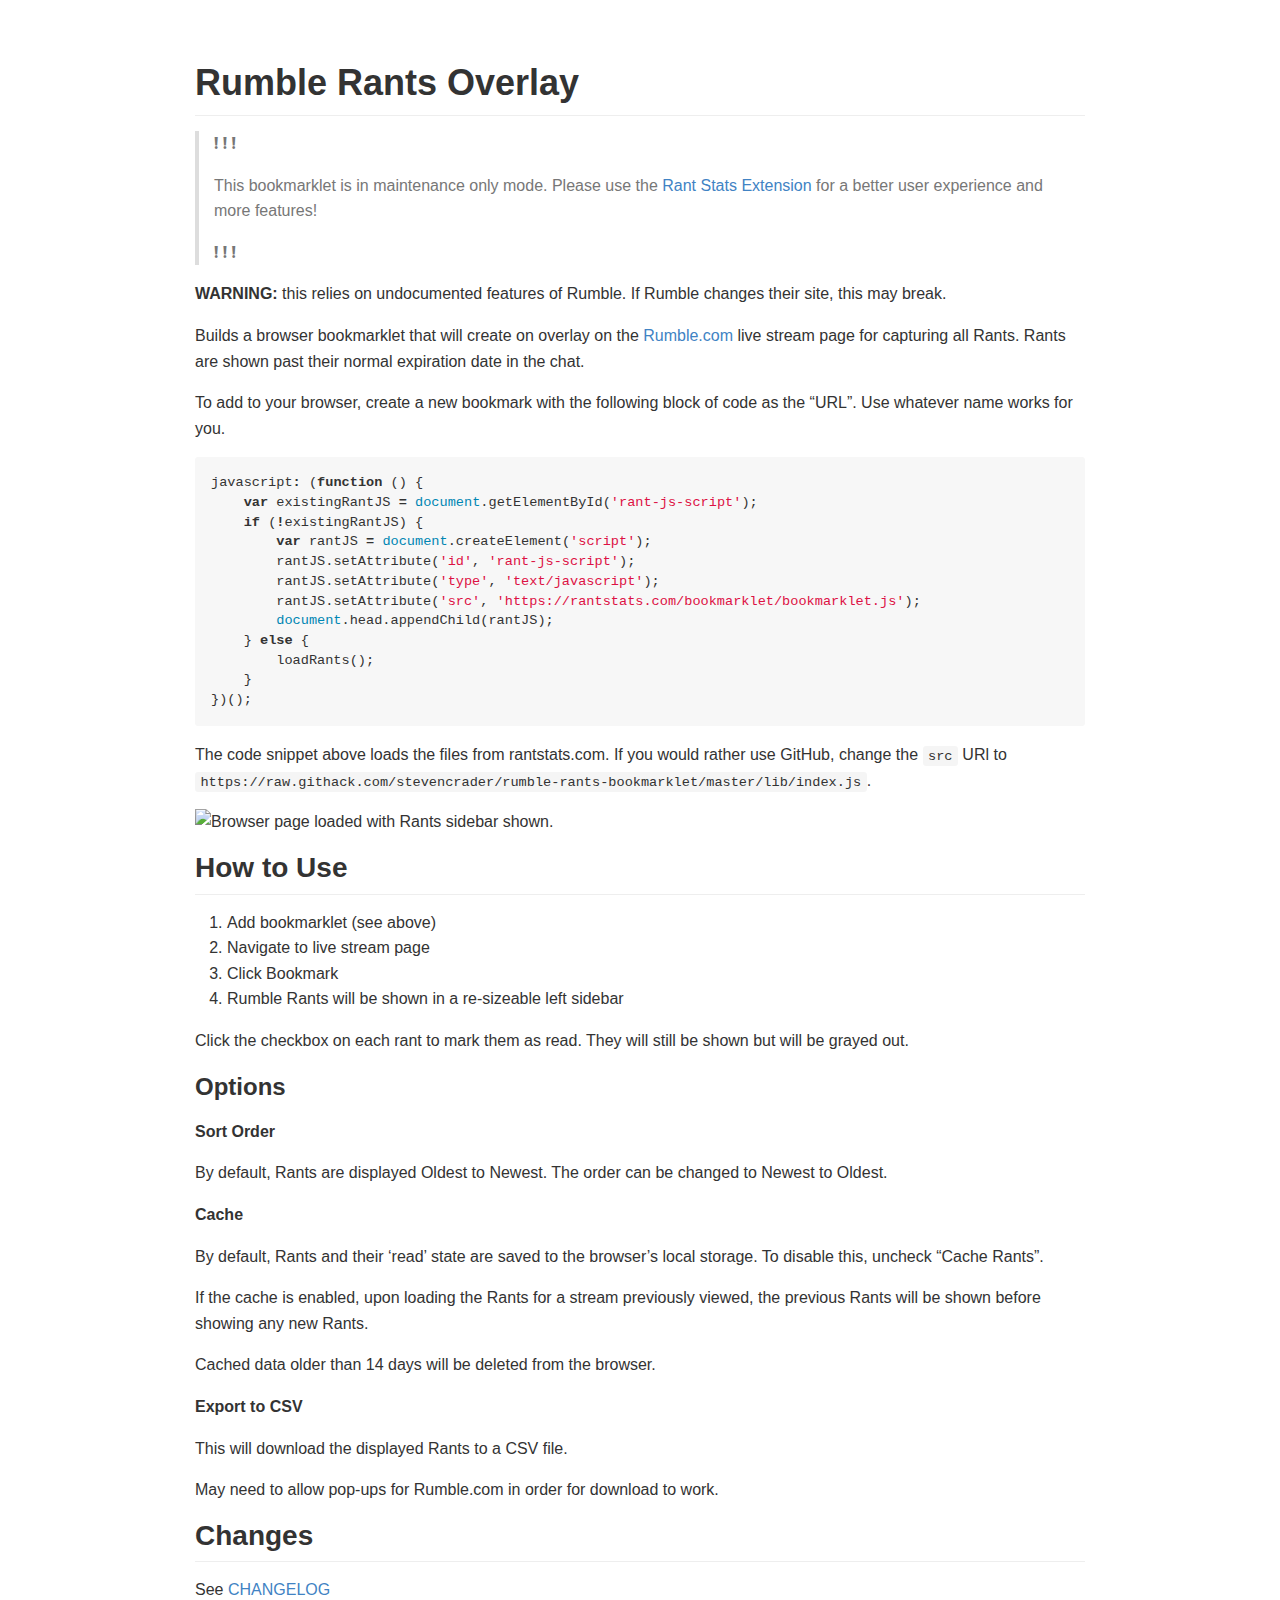
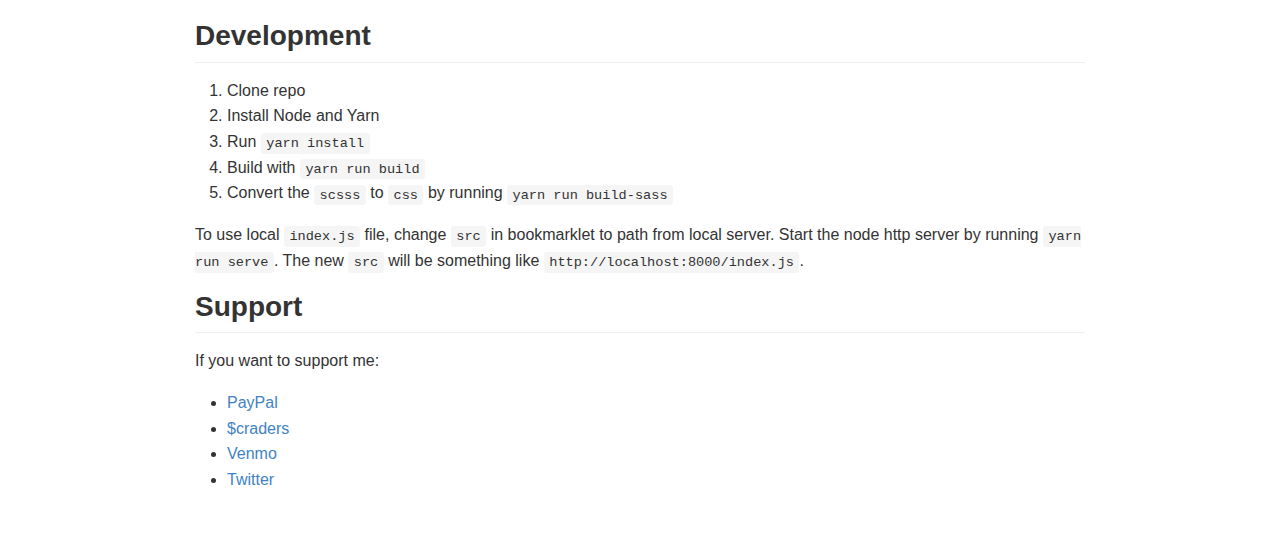
==== public/bookmarklet/index.html @ ce7960bc "Update with extension links" ====
<!DOCTYPE html>
<html lang="en">
<head>
    <meta charset="utf-8">
    <title>Rant Stats Legacy Bookmarklet</title>
    <meta name="viewport" content="width=device-width, initial-scale=1">
    <style>
        body {
            max-width: 980px;
            outline: 1300px solid #fff;
            margin: 16px auto;
        }

        body .markdown-body {
            padding: 45px;
        }

        @font-face {
            font-family: fontawesome-mini;
            src: url([data-uri]) format('woff');
        }

        .markdown-body {
            font-family: sans-serif;
            -ms-text-size-adjust: 100%;
            -webkit-text-size-adjust: 100%;
            color: #333333;
            overflow: hidden;
            font-family: "Helvetica Neue", Helvetica, "Segoe UI", Arial, freesans, sans-serif;
            font-size: 16px;
            line-height: 1.6;
            word-wrap: break-word;
        }

        .markdown-body a {
            background: transparent;
        }

        .markdown-body a:active,
        .markdown-body a:hover {
            outline: 0;
        }

        .markdown-body b,
        .markdown-body strong {
            font-weight: bold;
        }

        .markdown-body mark {
            background: #ff0;
            color: #000;
            font-style: italic;
            font-weight: bold;
        }

        .markdown-body sub,
        .markdown-body sup {
            font-size: 75%;
            line-height: 0;
            position: relative;
            vertical-align: baseline;
        }

        .markdown-body sup {
            top: -0.5em;
        }

        .markdown-body sub {
            bottom: -0.25em;
        }

        .markdown-body h1 {
            font-size: 2em;
            margin: 0.67em 0;
        }

        .markdown-body img {
            border: 0;
        }

        .markdown-body hr {
            -moz-box-sizing: content-box;
            box-sizing: content-box;
            height: 0;
        }

        .markdown-body pre {
            overflow: auto;
        }

        .markdown-body code,
        .markdown-body kbd,
        .markdown-body pre,
        .markdown-body samp {
            font-family: monospace, monospace;
            font-size: 1em;
        }

        .markdown-body input {
            color: inherit;
            font: inherit;
            margin: 0;
        }

        .markdown-body html input[disabled] {
            cursor: default;
        }

        .markdown-body input {
            line-height: normal;
        }

        .markdown-body input[type="checkbox"] {
            box-sizing: border-box;
            padding: 0;
        }

        .markdown-body table {
            border-collapse: collapse;
            border-spacing: 0;
        }

        .markdown-body td,
        .markdown-body th {
            padding: 0;
        }

        .markdown-body .codehilitetable,
        .markdown-body .highlighttable {
            border: 0;
            border-spacing: 0;
        }

        .markdown-body .codehilitetable tr,
        .markdown-body .highlighttable {
            border: 0;
        }

        .markdown-body .codehilitetable pre,
        .markdown-body .codehilitetable div.codehilite,
        .markdown-body .highlighttable pre,
        .markdown-body .highlighttable div.highlight {
            margin: 0;
        }

        .markdown-body .linenos,
        .markdown-body .code,
        .markdown-body .codehilitetable td,
        .markdown-body .highlighttable td {
            border: 0;
            padding: 0;
        }

        .markdown-body td:not(.linenos) .linenodiv {
            padding: 0 !important;
        }

        .markdown-body .code {
            width: 100%;
        }

        .markdown-body .linenos div pre,
        .markdown-body .linenodiv pre,
        .markdown-body .linenodiv {
            border: 0;
            -webkit-border-radius: 0;
            -moz-border-radius: 0;
            border-radius: 0;
            -webkit-border-top-left-radius: 3px;
            -webkit-border-bottom-left-radius: 3px;
            -moz-border-radius-topleft: 3px;
            -moz-border-radius-bottomleft: 3px;
            border-top-left-radius: 3px;
            border-bottom-left-radius: 3px;
        }

        .markdown-body .code div pre,
        .markdown-body .code div {
            border: 0;
            -webkit-border-radius: 0;
            -moz-border-radius: 0;
            border-radius: 0;
            -webkit-border-top-right-radius: 3px;
            -webkit-border-bottom-right-radius: 3px;
            -moz-border-radius-topright: 3px;
            -moz-border-radius-bottomright: 3px;
            border-top-right-radius: 3px;
            border-bottom-right-radius: 3px;
        }

        .markdown-body * {
            -moz-box-sizing: border-box;
            box-sizing: border-box;
        }

        .markdown-body input {
            font: 13px Helvetica, arial, freesans, clean, sans-serif, "Segoe UI Emoji", "Segoe UI Symbol";
            line-height: 1.4;
        }

        .markdown-body a {
            color: #4183c4;
            text-decoration: none;
        }

        .markdown-body a:hover,
        .markdown-body a:focus,
        .markdown-body a:active {
            text-decoration: underline;
        }

        .markdown-body hr {
            height: 0;
            margin: 15px 0;
            overflow: hidden;
            background: transparent;
            border: 0;
            border-bottom: 1px solid #ddd;
        }

        .markdown-body hr:before,
        .markdown-body hr:after {
            display: table;
            content: " ";
        }

        .markdown-body hr:after {
            clear: both;
        }

        .markdown-body h1,
        .markdown-body h2,
        .markdown-body h3,
        .markdown-body h4,
        .markdown-body h5,
        .markdown-body h6 {
            margin-top: 15px;
            margin-bottom: 15px;
            line-height: 1.1;
        }

        .markdown-body h1 {
            font-size: 30px;
        }

        .markdown-body h2 {
            font-size: 21px;
        }

        .markdown-body h3 {
            font-size: 16px;
        }

        .markdown-body h4 {
            font-size: 14px;
        }

        .markdown-body h5 {
            font-size: 12px;
        }

        .markdown-body h6 {
            font-size: 11px;
        }

        .markdown-body blockquote {
            margin: 0;
        }

        .markdown-body ul,
        .markdown-body ol {
            padding: 0;
            margin-top: 0;
            margin-bottom: 0;
        }

        .markdown-body ol ol,
        .markdown-body ul ol {
            list-style-type: lower-roman;
        }

        .markdown-body ul ul ol,
        .markdown-body ul ol ol,
        .markdown-body ol ul ol,
        .markdown-body ol ol ol {
            list-style-type: lower-alpha;
        }

        .markdown-body dd {
            margin-left: 0;
        }

        .markdown-body code,
        .markdown-body pre,
        .markdown-body samp {
            font-family: Consolas, "Liberation Mono", Menlo, Courier, monospace;
            font-size: 12px;
        }

        .markdown-body pre {
            margin-top: 0;
            margin-bottom: 0;
        }

        .markdown-body kbd {
            background-color: #e7e7e7;
            background-image: -moz-linear-gradient(#fefefe, #e7e7e7);
            background-image: -webkit-linear-gradient(#fefefe, #e7e7e7);
            background-image: linear-gradient(#fefefe, #e7e7e7);
            background-repeat: repeat-x;
            border-radius: 2px;
            border: 1px solid #cfcfcf;
            color: #000;
            padding: 3px 5px;
            line-height: 10px;
            font: 11px Consolas, "Liberation Mono", Menlo, Courier, monospace;
            display: inline-block;
        }

        .markdown-body > *:first-child {
            margin-top: 0 !important;
        }

        .markdown-body > *:last-child {
            margin-bottom: 0 !important;
        }

        .markdown-body .headerlink {
            font: normal 400 16px fontawesome-mini;
            vertical-align: middle;
            margin-left: -16px;
            float: left;
            display: inline-block;
            text-decoration: none;
            opacity: 0;
            color: #333;
        }

        .markdown-body .headerlink:focus {
            outline: none;
        }

        .markdown-body h1 .headerlink {
            margin-top: 0.8rem;
        }

        .markdown-body h2 .headerlink,
        .markdown-body h3 .headerlink {
            margin-top: 0.6rem;
        }

        .markdown-body h4 .headerlink {
            margin-top: 0.2rem;
        }

        .markdown-body h5 .headerlink,
        .markdown-body h6 .headerlink {
            margin-top: 0;
        }

        .markdown-body .headerlink:hover,
        .markdown-body h1:hover .headerlink,
        .markdown-body h2:hover .headerlink,
        .markdown-body h3:hover .headerlink,
        .markdown-body h4:hover .headerlink,
        .markdown-body h5:hover .headerlink,
        .markdown-body h6:hover .headerlink {
            opacity: 1;
            text-decoration: none;
        }

        .markdown-body h1 {
            padding-bottom: 0.3em;
            font-size: 2.25em;
            line-height: 1.2;
            border-bottom: 1px solid #eee;
        }

        .markdown-body h2 {
            padding-bottom: 0.3em;
            font-size: 1.75em;
            line-height: 1.225;
            border-bottom: 1px solid #eee;
        }

        .markdown-body h3 {
            font-size: 1.5em;
            line-height: 1.43;
        }

        .markdown-body h4 {
            font-size: 1.25em;
        }

        .markdown-body h5 {
            font-size: 1em;
        }

        .markdown-body h6 {
            font-size: 1em;
            color: #777;
        }

        .markdown-body p,
        .markdown-body blockquote,
        .markdown-body ul,
        .markdown-body ol,
        .markdown-body dl,
        .markdown-body table,
        .markdown-body pre,
        .markdown-body .admonition {
            margin-top: 0;
            margin-bottom: 16px;
        }

        .markdown-body hr {
            height: 4px;
            padding: 0;
            margin: 16px 0;
            background-color: #e7e7e7;
            border: 0 none;
        }

        .markdown-body ul,
        .markdown-body ol {
            padding-left: 2em;
        }

        .markdown-body ul ul,
        .markdown-body ul ol,
        .markdown-body ol ol,
        .markdown-body ol ul {
            margin-top: 0;
            margin-bottom: 0;
        }

        .markdown-body li > p {
            margin-top: 16px;
        }

        .markdown-body dl {
            padding: 0;
        }

        .markdown-body dl dt {
            padding: 0;
            margin-top: 16px;
            font-size: 1em;
            font-style: italic;
            font-weight: bold;
        }

        .markdown-body dl dd {
            padding: 0 16px;
            margin-bottom: 16px;
        }

        .markdown-body blockquote {
            padding: 0 15px;
            color: #777;
            border-left: 4px solid #ddd;
        }

        .markdown-body blockquote > :first-child {
            margin-top: 0;
        }

        .markdown-body blockquote > :last-child {
            margin-bottom: 0;
        }

        .markdown-body table {
            display: block;
            width: 100%;
            overflow: auto;
            word-break: normal;
            word-break: keep-all;
        }

        .markdown-body table th {
            font-weight: bold;
        }

        .markdown-body table th,
        .markdown-body table td {
            padding: 6px 13px;
            border: 1px solid #ddd;
        }

        .markdown-body table tr {
            background-color: #fff;
            border-top: 1px solid #ccc;
        }

        .markdown-body table tr:nth-child(2n) {
            background-color: #f8f8f8;
        }

        .markdown-body img {
            max-width: 100%;
            -moz-box-sizing: border-box;
            box-sizing: border-box;
        }

        .markdown-body code,
        .markdown-body samp {
            padding: 0;
            padding-top: 0.2em;
            padding-bottom: 0.2em;
            margin: 0;
            font-size: 85%;
            background-color: rgba(0, 0, 0, 0.04);
            border-radius: 3px;
        }

        .markdown-body code:before,
        .markdown-body code:after {
            letter-spacing: -0.2em;
            content: "\00a0";
        }

        .markdown-body pre > code {
            padding: 0;
            margin: 0;
            font-size: 100%;
            word-break: normal;
            white-space: pre;
            background: transparent;
            border: 0;
        }

        .markdown-body .codehilite,
        .markdown-body .highlight {
            margin-bottom: 16px;
        }

        .markdown-body .codehilite pre,
        .markdown-body .highlight pre,
        .markdown-body pre {
            padding: 16px;
            overflow: auto;
            font-size: 85%;
            line-height: 1.45;
            background-color: #f7f7f7;
            border-radius: 3px;
        }

        .markdown-body .codehilite pre,
        .markdown-body .highlight pre {
            margin-bottom: 0;
            word-break: normal;
        }

        .markdown-body pre {
            word-wrap: normal;
        }

        .markdown-body pre code {
            display: inline;
            max-width: initial;
            padding: 0;
            margin: 0;
            overflow: initial;
            line-height: inherit;
            word-wrap: normal;
            background-color: transparent;
            border: 0;
        }

        .markdown-body pre code:before,
        .markdown-body pre code:after {
            content: normal;
        }

        /* Admonition */
        .markdown-body .admonition {
            -webkit-border-radius: 3px;
            -moz-border-radius: 3px;
            position: relative;
            border-radius: 3px;
            border: 1px solid #e0e0e0;
            border-left: 6px solid #333;
            padding: 10px 10px 10px 30px;
        }

        .markdown-body .admonition table {
            color: #333;
        }

        .markdown-body .admonition p {
            padding: 0;
        }

        .markdown-body .admonition-title {
            font-weight: bold;
            margin: 0;
        }

        .markdown-body .admonition > .admonition-title {
            color: #333;
        }

        .markdown-body .attention > .admonition-title {
            color: #a6d796;
        }

        .markdown-body .caution > .admonition-title {
            color: #d7a796;
        }

        .markdown-body .hint > .admonition-title {
            color: #96c6d7;
        }

        .markdown-body .danger > .admonition-title {
            color: #c25f77;
        }

        .markdown-body .question > .admonition-title {
            color: #96a6d7;
        }

        .markdown-body .note > .admonition-title {
            color: #d7c896;
        }

        .markdown-body .admonition:before,
        .markdown-body .attention:before,
        .markdown-body .caution:before,
        .markdown-body .hint:before,
        .markdown-body .danger:before,
        .markdown-body .question:before,
        .markdown-body .note:before {
            font: normal normal 16px fontawesome-mini;
            -moz-osx-font-smoothing: grayscale;
            -webkit-user-select: none;
            -moz-user-select: none;
            -ms-user-select: none;
            user-select: none;
            line-height: 1.5;
            color: #333;
            position: absolute;
            left: 0;
            top: 0;
            padding-top: 10px;
            padding-left: 10px;
        }

        .markdown-body .admonition:before {
            content: "\f056\00a0";
            color: 333;
        }

        .markdown-body .attention:before {
            content: "\f058\00a0";
            color: #a6d796;
        }

        .markdown-body .caution:before {
            content: "\f06a\00a0";
            color: #d7a796;
        }

        .markdown-body .hint:before {
            content: "\f05a\00a0";
            color: #96c6d7;
        }

        .markdown-body .danger:before {
            content: "\f057\00a0";
            color: #c25f77;
        }

        .markdown-body .question:before {
            content: "\f059\00a0";
            color: #96a6d7;
        }

        .markdown-body .note:before {
            content: "\f040\00a0";
            color: #d7c896;
        }

        .markdown-body .admonition::after {
            content: normal;
        }

        .markdown-body .attention {
            border-left: 6px solid #a6d796;
        }

        .markdown-body .caution {
            border-left: 6px solid #d7a796;
        }

        .markdown-body .hint {
            border-left: 6px solid #96c6d7;
        }

        .markdown-body .danger {
            border-left: 6px solid #c25f77;
        }

        .markdown-body .question {
            border-left: 6px solid #96a6d7;
        }

        .markdown-body .note {
            border-left: 6px solid #d7c896;
        }

        .markdown-body .admonition > *:first-child {
            margin-top: 0 !important;
        }

        .markdown-body .admonition > *:last-child {
            margin-bottom: 0 !important;
        }

        /* progress bar*/
        .markdown-body .progress {
            display: block;
            width: 300px;
            margin: 10px 0;
            height: 24px;
            -webkit-border-radius: 3px;
            -moz-border-radius: 3px;
            border-radius: 3px;
            background-color: #ededed;
            position: relative;
            box-shadow: inset -1px 1px 3px rgba(0, 0, 0, .1);
        }

        .markdown-body .progress-label {
            position: absolute;
            text-align: center;
            font-weight: bold;
            width: 100%;
            margin: 0;
            line-height: 24px;
            color: #333;
            text-shadow: 1px 1px 0 #fefefe, -1px -1px 0 #fefefe, -1px 1px 0 #fefefe, 1px -1px 0 #fefefe, 0 1px 0 #fefefe, 0 -1px 0 #fefefe, 1px 0 0 #fefefe, -1px 0 0 #fefefe, 1px 1px 2px #000;
            -webkit-font-smoothing: antialiased !important;
            white-space: nowrap;
            overflow: hidden;
        }

        .markdown-body .progress-bar {
            height: 24px;
            float: left;
            -webkit-border-radius: 3px;
            -moz-border-radius: 3px;
            border-radius: 3px;
            background-color: #96c6d7;
            box-shadow: inset 0 1px 0 rgba(255, 255, 255, .5), inset 0 -1px 0 rgba(0, 0, 0, .1);
            background-size: 30px 30px;
            background-image: -webkit-linear-gradient(
                    135deg, rgba(255, 255, 255, .4) 27%,
                    transparent 27%,
                    transparent 52%, rgba(255, 255, 255, .4) 52%,
                    rgba(255, 255, 255, .4) 77%,
                    transparent 77%, transparent
            );
            background-image: -moz-linear-gradient(
                    135deg,
                    rgba(255, 255, 255, .4) 27%, transparent 27%,
                    transparent 52%, rgba(255, 255, 255, .4) 52%,
                    rgba(255, 255, 255, .4) 77%, transparent 77%,
                    transparent
            );
            background-image: -ms-linear-gradient(
                    135deg,
                    rgba(255, 255, 255, .4) 27%, transparent 27%,
                    transparent 52%, rgba(255, 255, 255, .4) 52%,
                    rgba(255, 255, 255, .4) 77%, transparent 77%,
                    transparent
            );
            background-image: -o-linear-gradient(
                    135deg,
                    rgba(255, 255, 255, .4) 27%, transparent 27%,
                    transparent 52%, rgba(255, 255, 255, .4) 52%,
                    rgba(255, 255, 255, .4) 77%, transparent 77%,
                    transparent
            );
            background-image: linear-gradient(
                    135deg,
                    rgba(255, 255, 255, .4) 27%, transparent 27%,
                    transparent 52%, rgba(255, 255, 255, .4) 52%,
                    rgba(255, 255, 255, .4) 77%, transparent 77%,
                    transparent
            );
        }

        .markdown-body .progress-100plus .progress-bar {
            background-color: #a6d796;
        }

        .markdown-body .progress-80plus .progress-bar {
            background-color: #c6d796;
        }

        .markdown-body .progress-60plus .progress-bar {
            background-color: #d7c896;
        }

        .markdown-body .progress-40plus .progress-bar {
            background-color: #d7a796;
        }

        .markdown-body .progress-20plus .progress-bar {
            background-color: #d796a6;
        }

        .markdown-body .progress-0plus .progress-bar {
            background-color: #c25f77;
        }

        .markdown-body .candystripe-animate .progress-bar {
            -webkit-animation: animate-stripes 3s linear infinite;
            -moz-animation: animate-stripes 3s linear infinite;
            animation: animate-stripes 3s linear infinite;
        }

        @-webkit-keyframes animate-stripes {
            0% {
                background-position: 0 0;
            }

            100% {
                background-position: 60px 0;
            }
        }

        @-moz-keyframes animate-stripes {
            0% {
                background-position: 0 0;
            }

            100% {
                background-position: 60px 0;
            }
        }

        @keyframes animate-stripes {
            0% {
                background-position: 0 0;
            }

            100% {
                background-position: 60px 0;
            }
        }

        .markdown-body .gloss .progress-bar {
            box-shadow: inset 0 4px 12px rgba(255, 255, 255, .7),
            inset 0 -12px 0 rgba(0, 0, 0, .05);
        }

        /* MultiMarkdown Critic Blocks */
        .markdown-body .critic_mark {
            background: #ff0;
        }

        .markdown-body .critic_delete {
            color: #c82829;
            text-decoration: line-through;
        }

        .markdown-body .critic_insert {
            color: #718c00;
            text-decoration: underline;
        }

        .markdown-body .critic_comment {
            color: #8e908c;
            font-style: italic;
        }

        .markdown-body .headeranchor {
            font: normal normal 16px fontawesome-mini;
            line-height: 1;
            display: inline-block;
            text-decoration: none;
            -webkit-font-smoothing: antialiased;
            -moz-osx-font-smoothing: grayscale;
            -webkit-user-select: none;
            -moz-user-select: none;
            -ms-user-select: none;
            user-select: none;
        }

        .headeranchor:before {
            content: '\e157';
        }

        .markdown-body .task-list-item {
            list-style-type: none;
        }

        .markdown-body .task-list-item + .task-list-item {
            margin-top: 3px;
        }

        .markdown-body .task-list-item input {
            margin: 0 4px 0.25em -20px;
            vertical-align: middle;
        }

        .markdown-body diagram-div, .markdown-body div.uml-sequence-diagram, .markdown-body, div.uml-flowchart {
            overflow: auto;
        }

        /* Media */
        @media only screen and (min-width: 480px) {
            .markdown-body {
                font-size: 14px;
            }
        }

        @media only screen and (min-width: 768px) {
            .markdown-body {
                font-size: 16px;
            }
        }

        @media print {
            .markdown-body * {
                background: transparent !important;
                color: black !important;
                filter: none !important;
                -ms-filter: none !important;
            }

            .markdown-body {
                font-size: 12pt;
                max-width: 100%;
                outline: none;
                border: 0;
            }

            .markdown-body a,
            .markdown-body a:visited {
                text-decoration: underline;
            }

            .markdown-body .headeranchor-link {
                display: none;
            }

            .markdown-body a[href]:after {
                content: " (" attr(href) ")";
            }

            .markdown-body abbr[title]:after {
                content: " (" attr(title) ")";
            }

            .markdown-body .ir a:after,
            .markdown-body a[href^="javascript:"]:after,
            .markdown-body a[href^="#"]:after {
                content: "";
            }

            .markdown-body pre {
                white-space: pre;
                white-space: pre-wrap;
                word-wrap: break-word;
            }

            .markdown-body pre,
            .markdown-body blockquote {
                border: 1px solid #999;
                padding-right: 1em;
                page-break-inside: avoid;
            }

            .markdown-body .progress,
            .markdown-body .progress-bar {
                -moz-box-shadow: none;
                -webkit-box-shadow: none;
                box-shadow: none;
            }

            .markdown-body .progress {
                border: 1px solid #ddd;
            }

            .markdown-body .progress-bar {
                height: 22px;
                border-right: 1px solid #ddd;
            }

            .markdown-body tr,
            .markdown-body img {
                page-break-inside: avoid;
            }

            .markdown-body img {
                max-width: 100% !important;
            }

            .markdown-body p,
            .markdown-body h2,
            .markdown-body h3 {
                orphans: 3;
                widows: 3;
            }

            .markdown-body h2,
            .markdown-body h3 {
                page-break-after: avoid;
            }
        }
    </style>
    <style>/*GitHub*/
    .highlight {
        background-color: #fff;
        color: #333333;
    }

    .highlight .hll {
        background-color: #ffffcc;
    }

    .highlight .c {
        color: #999988;
        font-style: italic
    }

    .highlight .err {
        color: #a61717;
        background-color: #e3d2d2
    }

    .highlight .k {
        font-weight: bold
    }

    .highlight .o {
        font-weight: bold
    }

    .highlight .cm {
        color: #999988;
        font-style: italic
    }

    .highlight .cp {
        color: #999999;
        font-weight: bold
    }

    .highlight .c1 {
        color: #999988;
        font-style: italic
    }

    .highlight .cs {
        color: #999999;
        font-weight: bold;
        font-style: italic
    }

    .highlight .gd {
        color: #000000;
        background-color: #ffdddd
    }

    .highlight .ge {
        font-style: italic
    }

    .highlight .gr {
        color: #aa0000
    }

    .highlight .gh {
        color: #999999
    }

    .highlight .gi {
        color: #000000;
        background-color: #ddffdd
    }

    .highlight .go {
        color: #888888
    }

    .highlight .gp {
        color: #555555
    }

    .highlight .gs {
        font-weight: bold
    }

    .highlight .gu {
        color: #800080;
        font-weight: bold
    }

    .highlight .gt {
        color: #aa0000
    }

    .highlight .kc {
        font-weight: bold
    }

    .highlight .kd {
        font-weight: bold
    }

    .highlight .kn {
        font-weight: bold
    }

    .highlight .kp {
        font-weight: bold
    }

    .highlight .kr {
        font-weight: bold
    }

    .highlight .kt {
        color: #445588;
        font-weight: bold
    }

    .highlight .m {
        color: #009999
    }

    .highlight .s {
        color: #dd1144
    }

    .highlight .n {
        color: #333333
    }

    .highlight .na {
        color: teal
    }

    .highlight .nb {
        color: #0086b3
    }

    .highlight .nc {
        color: #445588;
        font-weight: bold
    }

    .highlight .no {
        color: teal
    }

    .highlight .ni {
        color: purple
    }

    .highlight .ne {
        color: #990000;
        font-weight: bold
    }

    .highlight .nf {
        color: #990000;
        font-weight: bold
    }

    .highlight .nn {
        color: #555555
    }

    .highlight .nt {
        color: navy
    }

    .highlight .nv {
        color: teal
    }

    .highlight .ow {
        font-weight: bold
    }

    .highlight .w {
        color: #bbbbbb
    }

    .highlight .mf {
        color: #009999
    }

    .highlight .mh {
        color: #009999
    }

    .highlight .mi {
        color: #009999
    }

    .highlight .mo {
        color: #009999
    }

    .highlight .sb {
        color: #dd1144
    }

    .highlight .sc {
        color: #dd1144
    }

    .highlight .sd {
        color: #dd1144
    }

    .highlight .s2 {
        color: #dd1144
    }

    .highlight .se {
        color: #dd1144
    }

    .highlight .sh {
        color: #dd1144
    }

    .highlight .si {
        color: #dd1144
    }

    .highlight .sx {
        color: #dd1144
    }

    .highlight .sr {
        color: #009926
    }

    .highlight .s1 {
        color: #dd1144
    }

    .highlight .ss {
        color: #990073
    }

    .highlight .bp {
        color: #999999
    }

    .highlight .vc {
        color: teal
    }

    .highlight .vg {
        color: teal
    }

    .highlight .vi {
        color: teal
    }

    .highlight .il {
        color: #009999
    }

    .highlight .gc {
        color: #999;
        background-color: #EAF2F5
    }
    </style>
</head>
<body>
<article class="markdown-body"><h1 id="rumble-rants-overlay">Rumble Rants Overlay<a class="headerlink"
                                                                                    href="#rumble-rants-overlay"
                                                                                    title="Permanent link"></a></h1>
    <blockquote>
        <p>❗ ❗ ❗ </p>
        <p>This bookmarklet is in maintenance only mode.
            Please use the <a href="https://rantstats.com/">Rant Stats Extension</a> for a better user experience and
            more features!</p>
        <p>❗ ❗ ❗</p>
    </blockquote>
    <p><strong>WARNING:</strong> this relies on undocumented features of Rumble. If Rumble changes their site, this may
        break.</p>
    <p>Builds a browser bookmarklet that will create on overlay on the <a href="https://rumble.com/">Rumble.com</a> live
        stream page
        for capturing all Rants. Rants are shown past their normal expiration date in the chat.</p>
    <p>To add to your browser, create a new bookmark with the following block of code as the &ldquo;URL&rdquo;.
        Use whatever name works for you.</p>
    <div class="highlight"><pre><span class="nx">javascript</span><span class="o">:</span> <span class="p">(</span><span
            class="kd">function</span> <span class="p">()</span> <span class="p">{</span>
    <span class="kd">var</span> <span class="nx">existingRantJS</span> <span class="o">=</span> <span class="nb">document</span><span
                class="p">.</span><span class="nx">getElementById</span><span class="p">(</span><span class="s1">&#39;rant-js-script&#39;</span><span
                class="p">);</span>
    <span class="k">if</span> <span class="p">(</span><span class="o">!</span><span
                class="nx">existingRantJS</span><span class="p">)</span> <span class="p">{</span>
        <span class="kd">var</span> <span class="nx">rantJS</span> <span class="o">=</span> <span
                class="nb">document</span><span class="p">.</span><span class="nx">createElement</span><span
                class="p">(</span><span class="s1">&#39;script&#39;</span><span class="p">);</span>
        <span class="nx">rantJS</span><span class="p">.</span><span class="nx">setAttribute</span><span
                class="p">(</span><span class="s1">&#39;id&#39;</span><span class="p">,</span> <span class="s1">&#39;rant-js-script&#39;</span><span
                class="p">);</span>
        <span class="nx">rantJS</span><span class="p">.</span><span class="nx">setAttribute</span><span
                class="p">(</span><span class="s1">&#39;type&#39;</span><span class="p">,</span> <span class="s1">&#39;text/javascript&#39;</span><span
                class="p">);</span>
        <span class="nx">rantJS</span><span class="p">.</span><span class="nx">setAttribute</span><span
                class="p">(</span><span class="s1">&#39;src&#39;</span><span class="p">,</span> <span class="s1">&#39;https://rantstats.com/bookmarklet/bookmarklet.js&#39;</span><span
                class="p">);</span>
        <span class="nb">document</span><span class="p">.</span><span class="nx">head</span><span
                class="p">.</span><span class="nx">appendChild</span><span class="p">(</span><span
                class="nx">rantJS</span><span class="p">);</span>
    <span class="p">}</span> <span class="k">else</span> <span class="p">{</span>
        <span class="nx">loadRants</span><span class="p">();</span>
    <span class="p">}</span>
<span class="p">})();</span>
</pre>
    </div>

    <p>The code snippet above loads the files from rantstats.com. If you would rather use GitHub, change the
        <code>src</code> URl to
        <code>https://raw.githack.com/stevencrader/rumble-rants-bookmarklet/master/lib/index.js</code>.</p>
    <p><img alt="Browser page loaded with Rants sidebar shown."
            src="https://raw.githubusercontent.com/stevencrader/rumble-rants-bookmarklet/master/docs/screenshot.png"
            title="Example Screenshot"/></p>
    <h2 id="how-to-use">How to Use<a class="headerlink" href="#how-to-use" title="Permanent link"></a></h2>
    <ol>
        <li>Add bookmarklet (see above)</li>
        <li>Navigate to live stream page</li>
        <li>Click Bookmark</li>
        <li>Rumble Rants will be shown in a re-sizeable left sidebar</li>
    </ol>
    <p>Click the checkbox on each rant to mark them as read. They will still be shown but will be grayed out.</p>
    <h3 id="options">Options<a class="headerlink" href="#options" title="Permanent link"></a></h3>
    <p><strong>Sort Order</strong></p>
    <p>By default, Rants are displayed Oldest to Newest. The order can be changed to Newest to Oldest.</p>
    <p><strong>Cache</strong></p>
    <p>By default, Rants and their &lsquo;read&rsquo; state are saved to the browser&rsquo;s local storage.
        To disable this, uncheck &ldquo;Cache Rants&rdquo;.</p>
    <p>If the cache is enabled, upon loading the Rants for a stream previously viewed, the previous
        Rants will be shown before showing any new Rants.</p>
    <p>Cached data older than 14 days will be deleted from the browser.</p>
    <p><strong>Export to CSV</strong></p>
    <p>This will download the displayed Rants to a CSV file.</p>
    <p>May need to allow pop-ups for Rumble.com in order for download to work.</p>
    <h2 id="changes">Changes<a class="headerlink" href="#changes" title="Permanent link"></a></h2>
    <p>See <a href="/C:/Users/steve/Development/rumble-rants-bookmarklet/CHANGELOG.md">CHANGELOG</a></p>
    <h2 id="development">Development<a class="headerlink" href="#development" title="Permanent link"></a></h2>
    <ol>
        <li>Clone repo</li>
        <li>Install Node and Yarn</li>
        <li>Run <code>yarn install</code></li>
        <li>Build with <code>yarn run build</code></li>
        <li>Convert the <code>scsss</code> to <code>css</code> by running <code>yarn run build-sass</code></li>
    </ol>
    <p>To use local <code>index.js</code> file, change <code>src</code> in bookmarklet to path from local server.
        Start the node http server by running <code>yarn run serve</code>.
        The new <code>src</code> will be something like <code>http://localhost:8000/index.js</code>. </p>
    <h2 id="support">Support<a class="headerlink" href="#support" title="Permanent link"></a></h2>
    <p>If you want to support me:</p>
    <ul>
        <li><a href="https://www.paypal.me/stevencrader">PayPal</a></li>
        <li><a href="https://www.cash.app/$craders">$craders</a></li>
        <li><a href="https://venmo.com/code?user_id=467277291978752568&amp;created=1654152122">Venmo</a></li>
        <li><a href="https://twitter.com/stevencrader">Twitter</a></li>
    </ul>
</article>
</body>
</html>
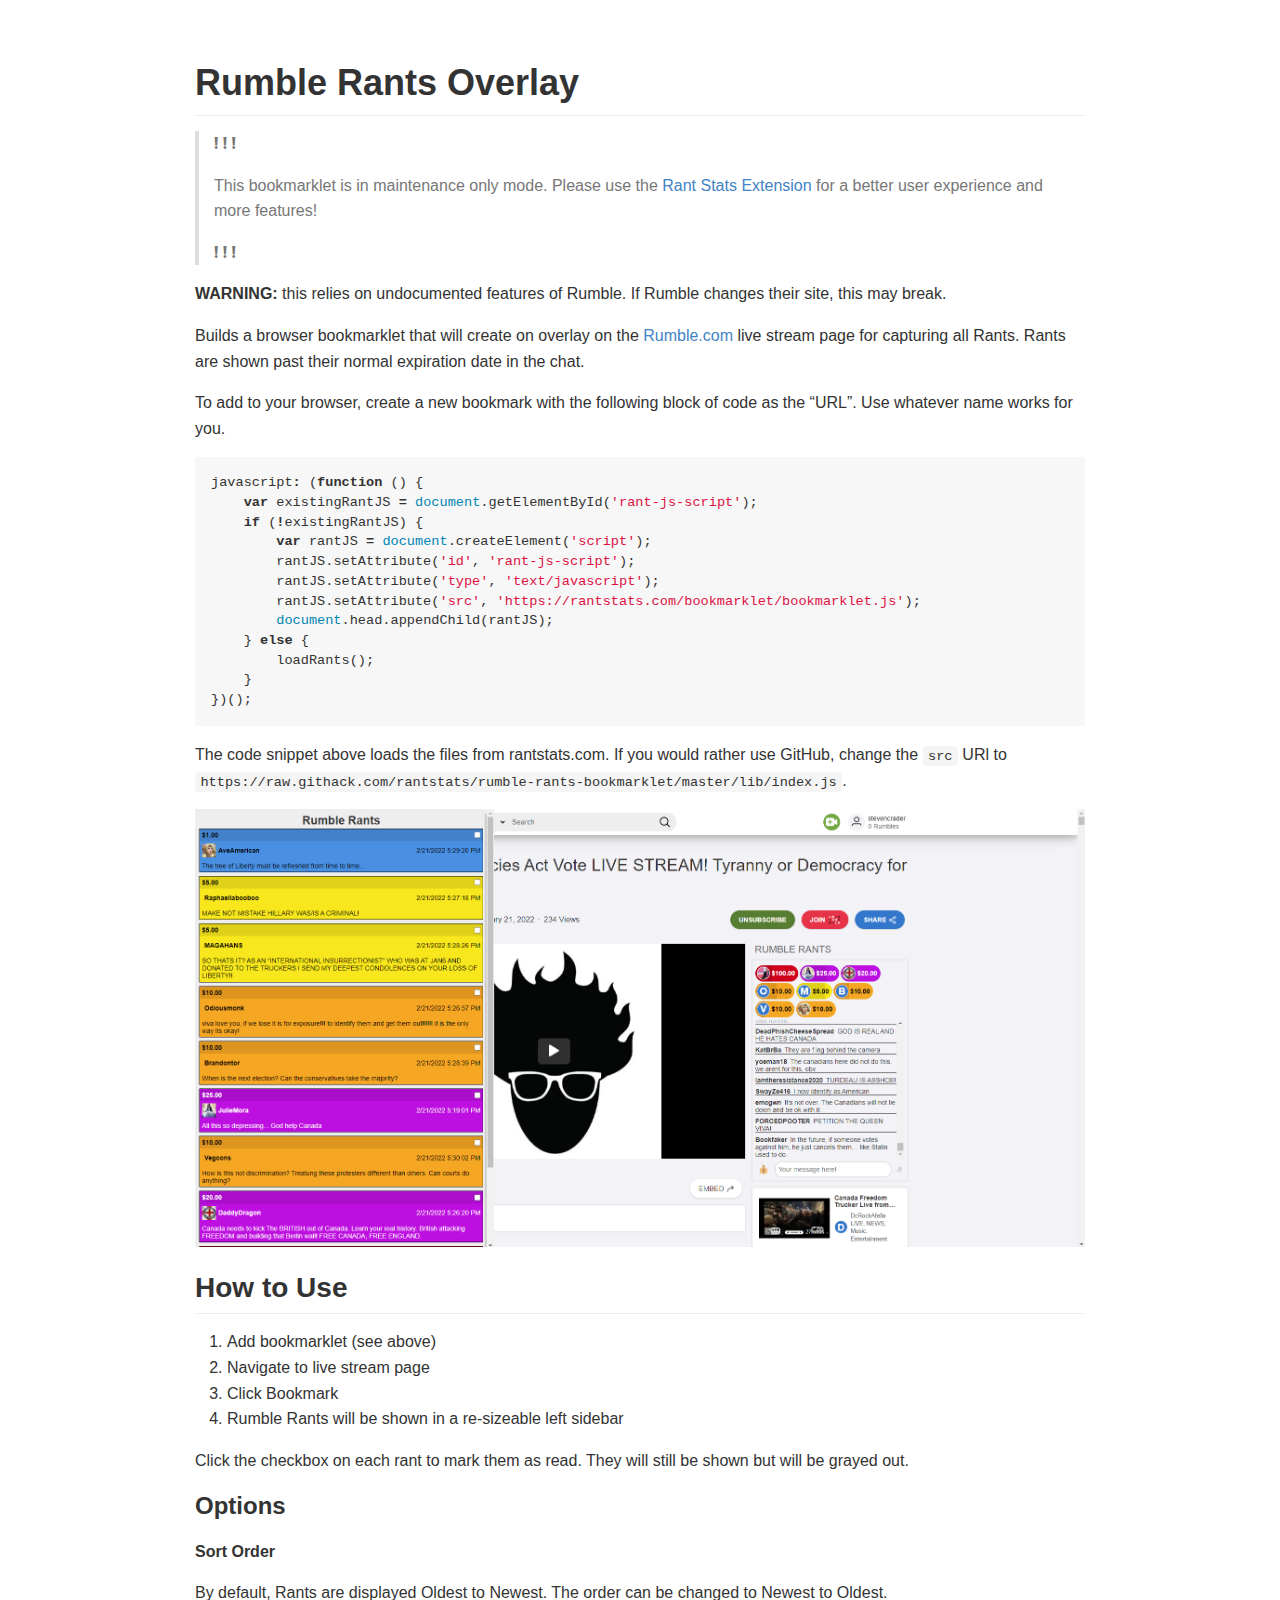
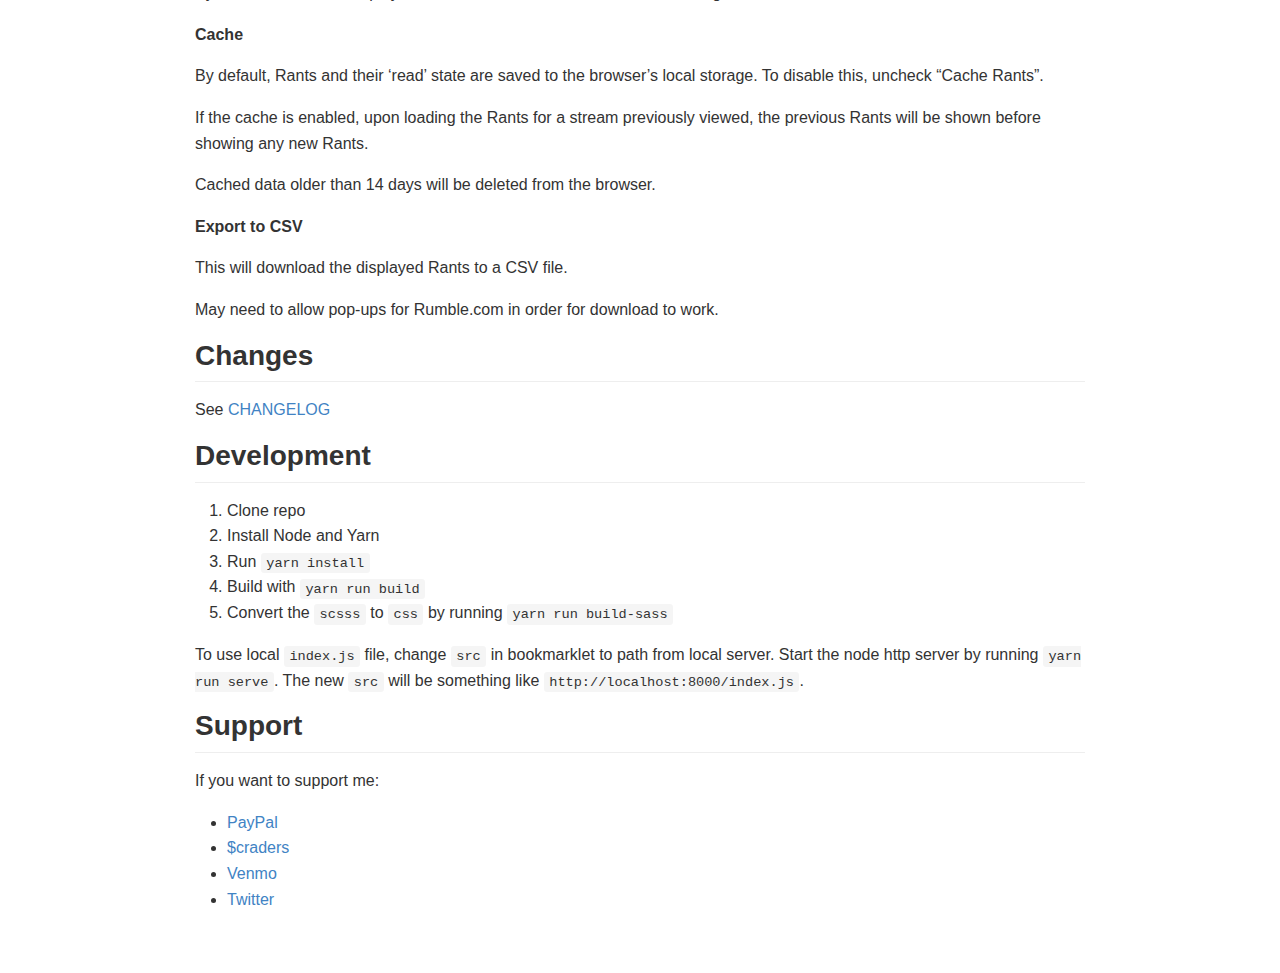
==== commit 5102e120: "Change github URLS to use rantstats org" ====
--- a/public/bookmarklet/index.html
+++ b/public/bookmarklet/index.html
@@ -1327,9 +1327,9 @@
 
     <p>The code snippet above loads the files from rantstats.com. If you would rather use GitHub, change the
         <code>src</code> URl to
-        <code>https://raw.githack.com/stevencrader/rumble-rants-bookmarklet/master/lib/index.js</code>.</p>
+        <code>https://raw.githack.com/rantstats/rumble-rants-bookmarklet/master/lib/index.js</code>.</p>
     <p><img alt="Browser page loaded with Rants sidebar shown."
-            src="https://raw.githubusercontent.com/stevencrader/rumble-rants-bookmarklet/master/docs/screenshot.png"
+            src="screenshot.png"
             title="Example Screenshot"/></p>
     <h2 id="how-to-use">How to Use<a class="headerlink" href="#how-to-use" title="Permanent link"></a></h2>
     <ol>
